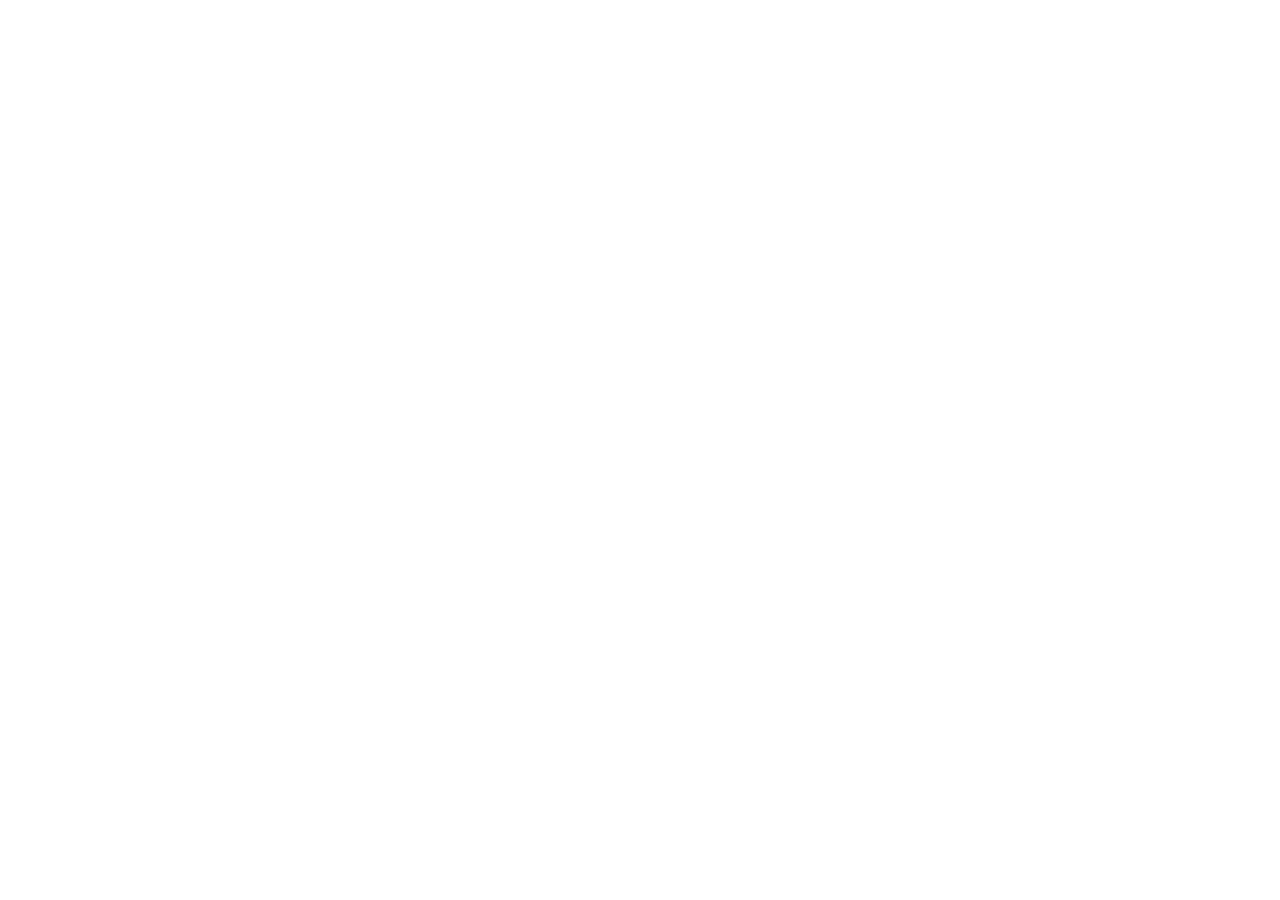
==== index.html @ 980ac3d8 "sdfgfdg" ====
<!DOCTYPE html>
<html lang="pt">
<head>
    <meta charset="UTF-8">
    <meta name="viewport" content="width=device-width, initial-scale=1.0">
    <title>Document</title>
    <link rel="stylesheet" href="style.css">
</head>
<body>
    
</body>
</html>
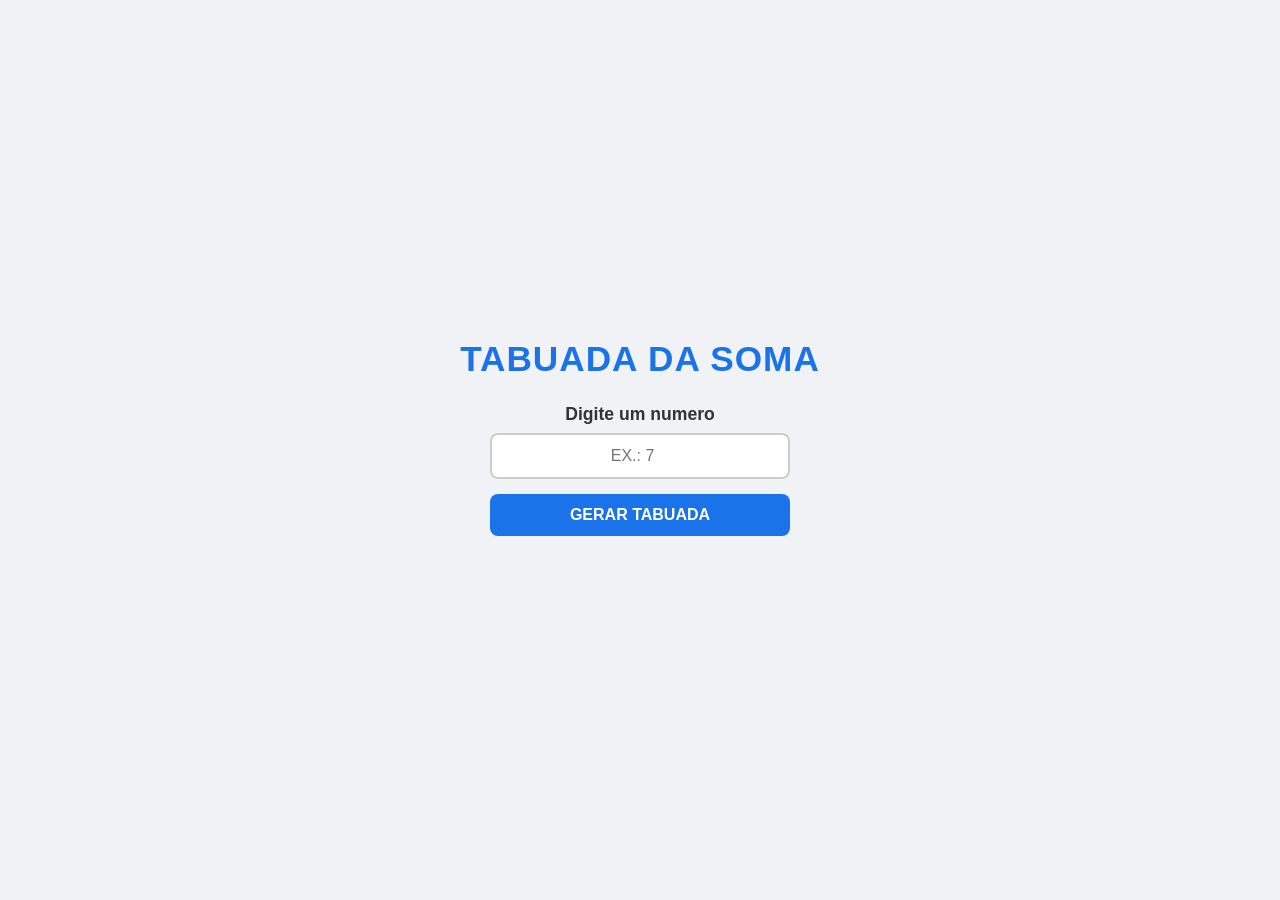
==== commit df20427c: "soma" ====
--- a/index.html
+++ b/index.html
@@ -3,10 +3,18 @@
 <head>
     <meta charset="UTF-8">
     <meta name="viewport" content="width=device-width, initial-scale=1.0">
-    <title>Document</title>
-    <link rel="stylesheet" href="style.css">
+    <title>Gerador de tabuada</title>
+    <link rel="stylesheet" href="index.css">
 </head>
 <body>
-    
+    <h1>TABUADA DA SOMA</h1>
+
+    <label for="numeroinput">Digite um numero</label>
+    <input type="number" id="numeroinput" placeholder="EX.: 7">
+    <button id="btnGerar">gerar tabuada</button>
+     
+    <div id="resultadotabuada"></div>
+
+    <script src="index.js"></script>
 </body>
 </html>
--- a/index.css
+++ b/index.css
@@ -0,0 +1,130 @@
+/* Reset básico para limpar as margens padrão */
+* {
+    margin: 0;
+    padding: 0;
+    box-sizing: border-box;
+    font-family: 'Segoe UI', Tahoma, Geneva, Verdana, sans-serif;
+}
+
+/* Estilização do fundo da página */
+body {
+    background-color: #f0f2f5;
+    display: flex;
+    flex-direction: column;
+    align-items: center;
+    justify-content: center;
+    min-height: 100vh;
+    padding: 20px;
+    color: #333;
+}
+
+/* Título Principal */
+h1 {
+    color: #1a73e8;
+    margin-bottom: 25px;
+    font-size: 2.2rem;
+    text-transform: uppercase;
+    letter-spacing: 1px;
+}
+
+/* Estilo do rótulo (label) */
+label {
+    font-size: 1.1rem;
+    margin-bottom: 8px;
+    font-weight: 600;
+}
+
+/* Campo de entrada de texto/número */
+input[type="number"] {
+    width: 100%;
+    max-width: 300px;
+    padding: 12px;
+    border: 2px solid #ccc;
+    border-radius: 8px;
+    font-size: 1rem;
+    outline: none;
+    transition: border-color 0.3s;
+    margin-bottom: 15px;
+    text-align: center;
+}
+
+/* Efeito de foco no input */
+input[type="number"]:focus {
+    border-color: #1a73e8;
+}
+
+/* Botão de Gerar */
+button {
+    width: 100%;
+    max-width: 300px;
+    padding: 12px;
+    background-color: #1a73e8;
+    color: white;
+    border: none;
+    border-radius: 8px;
+    font-size: 1rem;
+    font-weight: bold;
+    cursor: pointer;
+    text-transform: uppercase;
+    transition: background-color 0.2s, transform 0.1s;
+    margin-bottom: 25px;
+}
+
+/* Efeito de passar o mouse e clicar no botão */
+button:hover {
+    background-color: #155cb4;
+}
+
+button:active {
+    transform: scale(0.98);
+}
+
+/* Container do Resultado */
+#resultadotabuada {
+    background-color: white;
+    padding: 20px 40px;
+    border-radius: 12px;
+    box-shadow: 0 4px 12px rgba(0, 0, 0, 0.1);
+    width: 100%;
+    max-width: 300px;
+    text-align: center;
+    animation: fadeIn 0.3s ease-in-out;
+}
+
+/* Se a div estiver vazia, ela some para não ocupar espaço */
+#resultadotabuada:empty {
+    display: none;
+}
+
+/* Título dentro do resultado */
+#resultadotabuada h2 {
+    font-size: 1.3rem;
+    color: #5f6368;
+    margin-bottom: 15px;
+    border-bottom: 2px solid #f0f2f5;
+    padding-bottom: 8px;
+}
+
+/* Linhas da tabuada */
+#resultadotabuada p {
+    font-size: 1.1rem;
+    margin: 8px 0;
+    color: #4a4a4a;
+}
+
+/* Destaque para o número final */
+#resultadotabuada strong {
+    color: #1a73e8;
+}
+
+/* Mensagem de erro caso o campo esteja vazio */
+.erro {
+    color: #d93025 !important;
+    font-weight: bold;
+}
+
+/* Animação suave para o resultado aparecer */
+@keyframes fadeIn {
+    from { opacity: 0; transform: translateY(-10px); }
+    to { opacity: 1; transform: translateY(0); }
+}
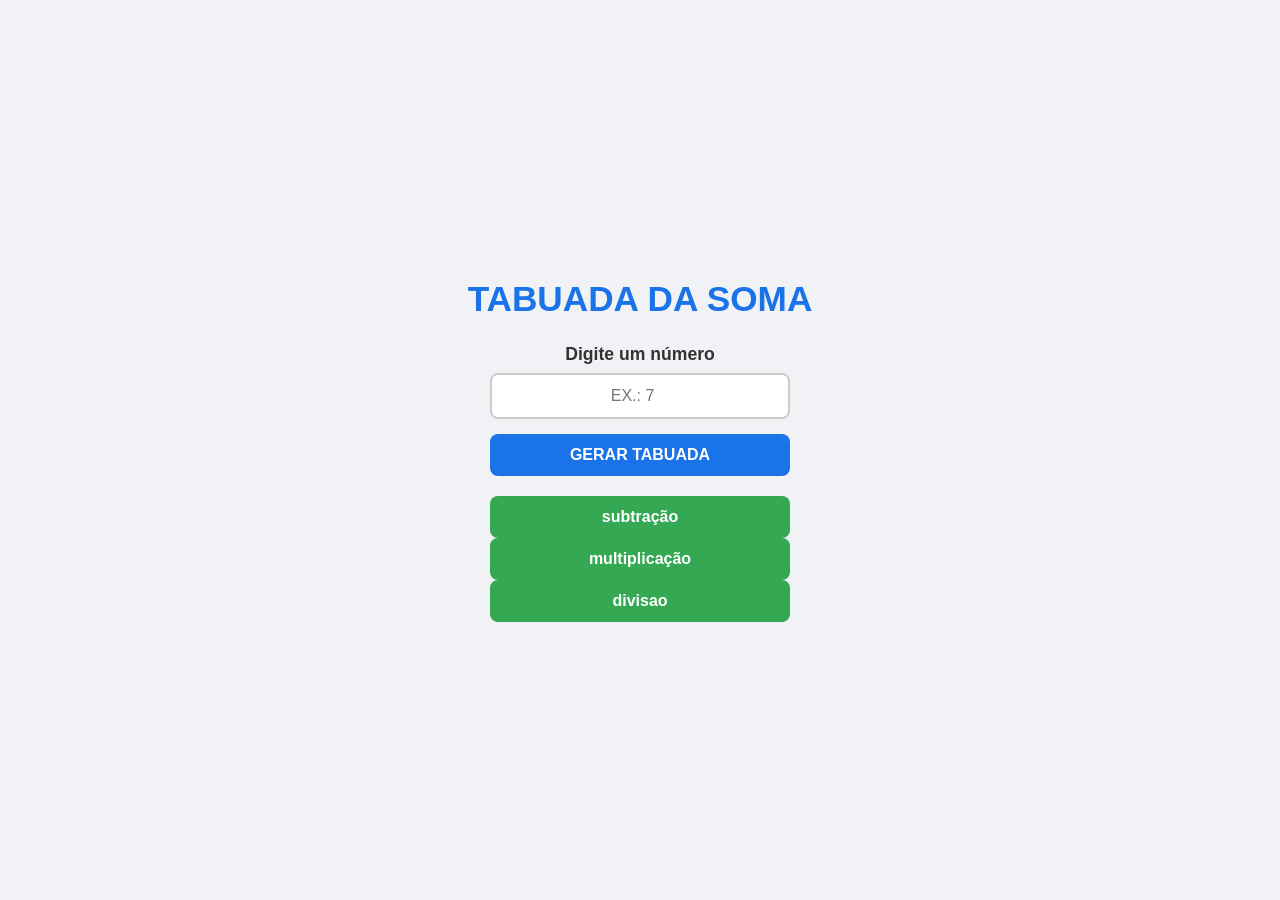
==== commit 6c8571ff: "modificaçao" ====
--- a/index.html
+++ b/index.html
@@ -9,12 +9,16 @@
 <body>
     <h1>TABUADA DA SOMA</h1>
 
-    <label for="numeroinput">Digite um numero</label>
+    <label for="numeroinput">Digite um número</label>
     <input type="number" id="numeroinput" placeholder="EX.: 7">
-    <button id="btnGerar">gerar tabuada</button>
+    <button id="btnGerar">Gerar Tabuada</button>
      
     <div id="resultadotabuada"></div>
 
+    <a href="segunda-pagina.html" class="btn-proximo">subtração</a>
+    <a href="pagina-3.html" class="btn-proximo">multiplicação</a>
+    <a href="pagina 4-divisao.html" class="btn-proximo">divisao</a>
+    
     <script src="index.js"></script>
 </body>
 </html>
--- a/index.css
+++ b/index.css
@@ -1,4 +1,4 @@
-/* Reset básico para limpar as margens padrão */
+/* Reset básico */
 * {
     margin: 0;
     padding: 0;
@@ -6,7 +6,7 @@
     font-family: 'Segoe UI', Tahoma, Geneva, Verdana, sans-serif;
 }
 
-/* Estilização do fundo da página */
+/* Fundo da página */
 body {
     background-color: #f0f2f5;
     display: flex;
@@ -18,23 +18,23 @@
     color: #333;
 }
 
-/* Título Principal */
+/* Título */
 h1 {
     color: #1a73e8;
     margin-bottom: 25px;
     font-size: 2.2rem;
     text-transform: uppercase;
-    letter-spacing: 1px;
+    text-align: center;
 }
 
-/* Estilo do rótulo (label) */
+/* Label */
 label {
     font-size: 1.1rem;
     margin-bottom: 8px;
     font-weight: 600;
 }
 
-/* Campo de entrada de texto/número */
+/* Input */
 input[type="number"] {
     width: 100%;
     max-width: 300px;
@@ -48,12 +48,11 @@
     text-align: center;
 }
 
-/* Efeito de foco no input */
 input[type="number"]:focus {
     border-color: #1a73e8;
 }
 
-/* Botão de Gerar */
+/* Botão Gerar */
 button {
     width: 100%;
     max-width: 300px;
@@ -66,17 +65,12 @@
     font-weight: bold;
     cursor: pointer;
     text-transform: uppercase;
-    transition: background-color 0.2s, transform 0.1s;
-    margin-bottom: 25px;
+    transition: background-color 0.2s;
+    margin-bottom: 20px;
 }
 
-/* Efeito de passar o mouse e clicar no botão */
 button:hover {
     background-color: #155cb4;
-}
-
-button:active {
-    transform: scale(0.98);
 }
 
 /* Container do Resultado */
@@ -88,43 +82,50 @@
     width: 100%;
     max-width: 300px;
     text-align: center;
-    animation: fadeIn 0.3s ease-in-out;
+    margin-bottom: 20px;
 }
 
-/* Se a div estiver vazia, ela some para não ocupar espaço */
+/* Esconde a div se estiver vazia */
 #resultadotabuada:empty {
     display: none;
 }
 
-/* Título dentro do resultado */
 #resultadotabuada h2 {
     font-size: 1.3rem;
     color: #5f6368;
     margin-bottom: 15px;
-    border-bottom: 2px solid #f0f2f5;
-    padding-bottom: 8px;
 }
 
-/* Linhas da tabuada */
 #resultadotabuada p {
     font-size: 1.1rem;
     margin: 8px 0;
-    color: #4a4a4a;
 }
 
-/* Destaque para o número final */
 #resultadotabuada strong {
     color: #1a73e8;
 }
 
-/* Mensagem de erro caso o campo esteja vazio */
-.erro {
-    color: #d93025 !important;
+/* NOVO: Botão de Navegação (Link estilizado) */
+.btn-proximo {
+    display: inline-block;
+    width: 100%;
+    max-width: 300px;
+    padding: 12px;
+    background-color: #34a853; /* Cor Verde */
+    color: white;
+    text-decoration: none;
+    text-align: center;
+    border-radius: 8px;
+    font-size: 1rem;
     font-weight: bold;
+    transition: background-color 0.2s;
 }
 
-/* Animação suave para o resultado aparecer */
-@keyframes fadeIn {
-    from { opacity: 0; transform: translateY(-10px); }
-    to { opacity: 1; transform: translateY(0); }
+.btn-proximo:hover {
+    background-color: #2d8e47;
+}
+
+.erro {
+    color: #d93025;
+    font-weight: bold;
 }
